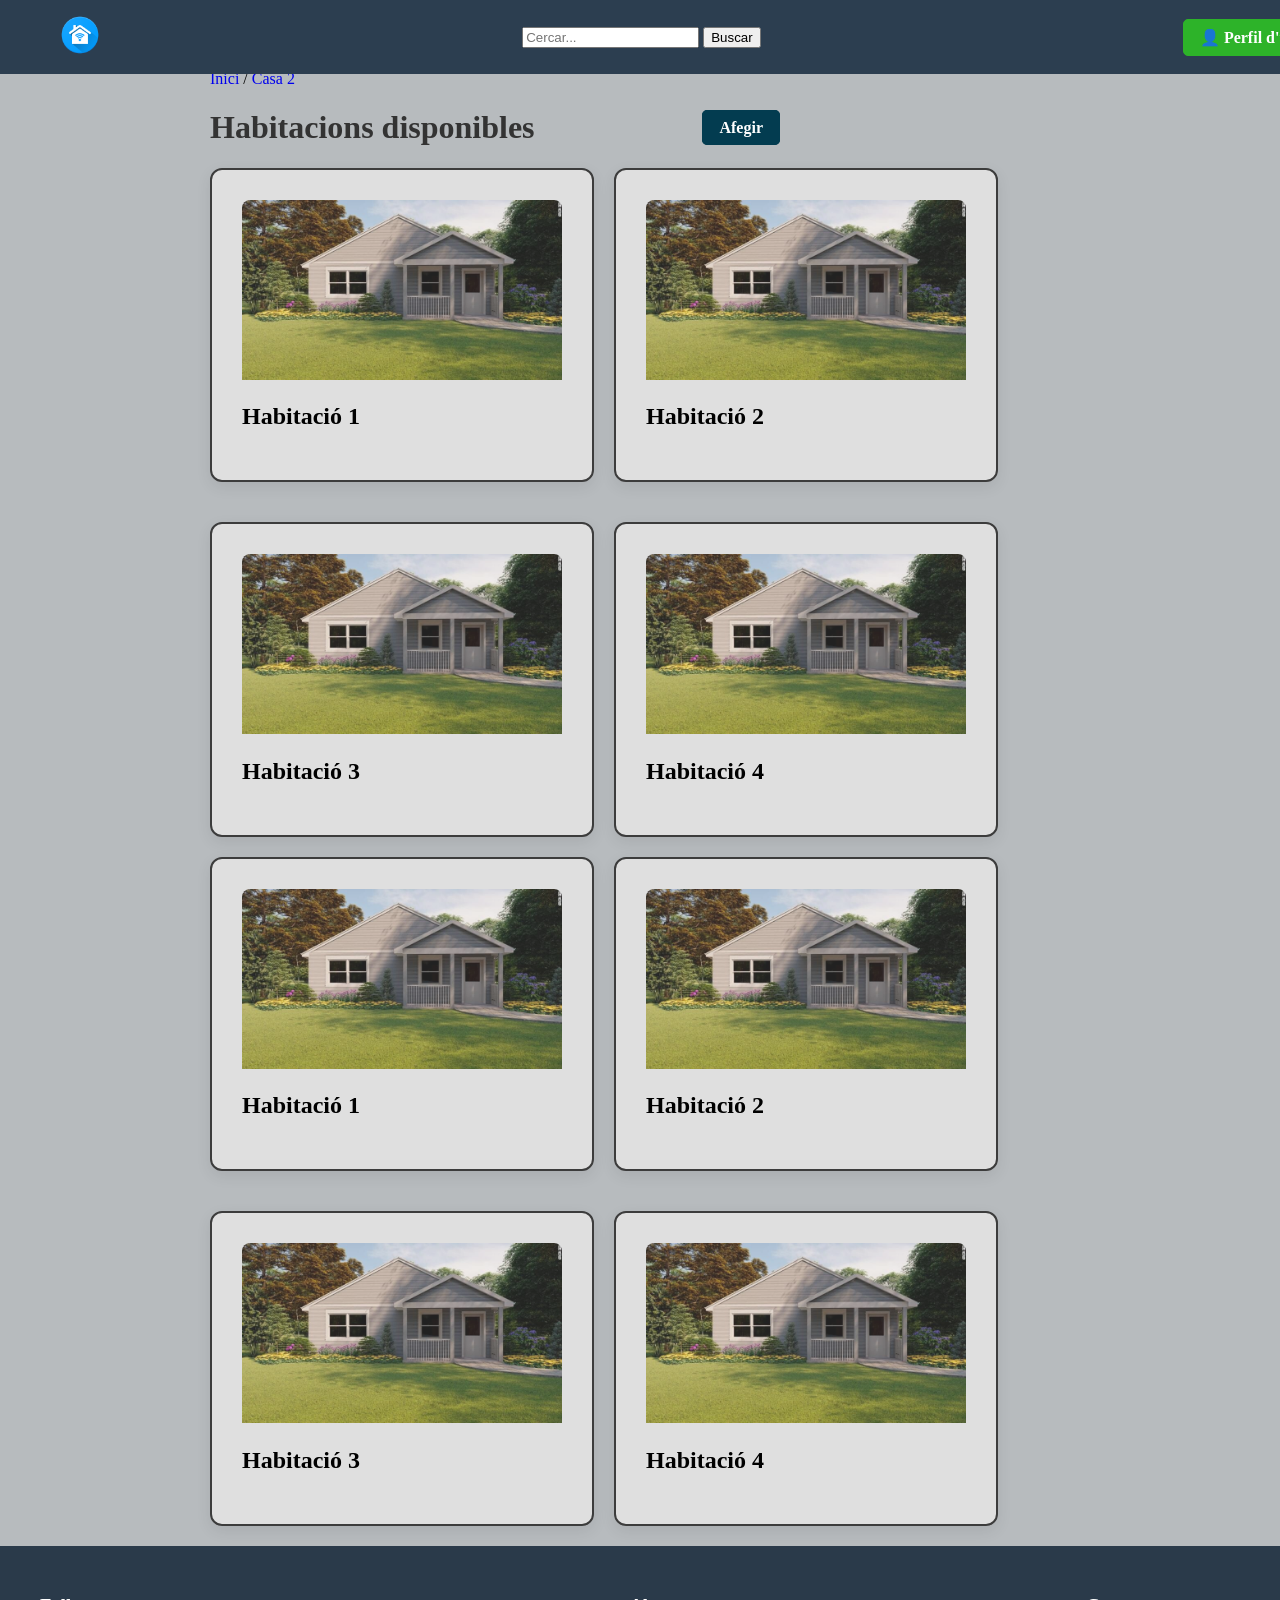
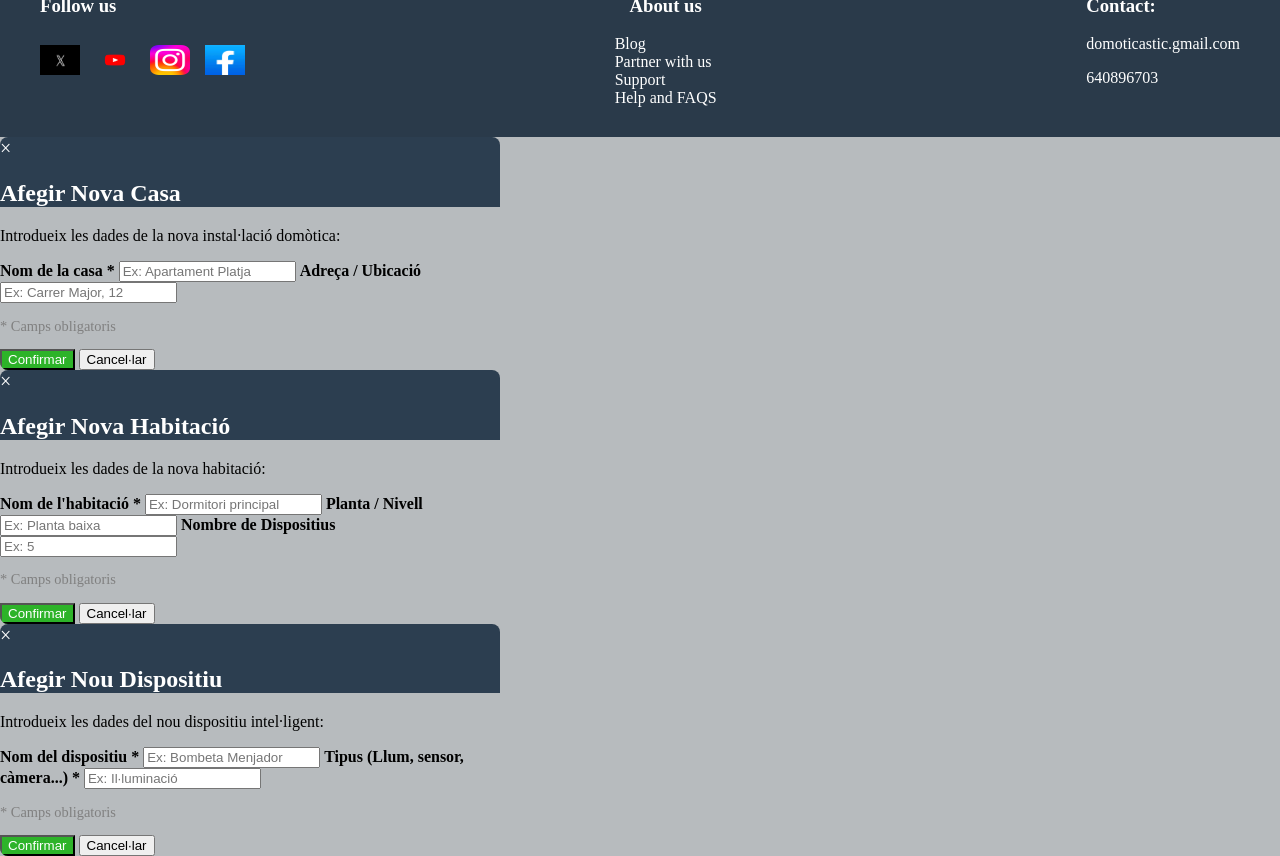
==== casa2.html @ 280a9b48 "Fitxers 1" ====
<!DOCTYPE html>
<html lang="ca">
  <head>
    <meta name="viewport" content="width=device-width, initial-scale=1">
<link rel="stylesheet" href="https://www.w3schools.com/w3css/5/w3.css">
<link rel="stylesheet" href="https://cdnjs.cloudflare.com/ajax/libs/font-awesome/4.7.0/css/font-awesome.min.css">

    <link rel="stylesheet" href="styles.css" />
    <title>Inici</title>
  </head>
  
<body>
    <div class="wrapper">
    <header>
        
      <a href="main.html"> <img src="domotica.png" alt="logo" height="40" width="40"> </a>

      <form>
        <input type="text" name="buscar" placeholder="Cercar..."></input>
        <button type="submit">Buscar</button>
      </form>

      <a href="perfil.html" class="boto-perfil" target="_blank">👤 Perfil d'usuari</a>
    
    </header>
<div id="mySidebar" class="w3-sidebar w3-bar-block w3-card w3-collapse" style="top: 70.5px; bottom: 186px; display: none; z-index: 1;">
        <div class="w3-bar-item w3-button" onclick="myAccFunc()">
  <a href="main.html">Casa 1</a> <i class="fa fa-caret-down"></i></div>
  <div id="demoAcc" class="w3-hide w3-white w3-card-4">
    <a href="habitacio1" class="w3-bar-item w3-button">Habitació 1</a>
    <a href="habitacio2" class="w3-bar-item w3-button">Habitació 2</a>
    <a href="habitacio3" class="w3-bar-item w3-button">Habitació 3</a>
    <a href="habitacio4" class="w3-bar-item w3-button">Habitació 4</a>
  </div>
<div class="w3-bar-item w3-button" onclick="myAccFunc2()">
  <a href="casa2.html">Casa 2</a> <i class="fa fa-caret-down"></i></div>
  <div id="demoAcc2" class="w3-hide w3-white w3-card-4">
    <a href="habitacio1" class="w3-bar-item w3-button">Habitació 1</a>
    <a href="habitacio2" class="w3-bar-item w3-button">Habitació 2</a>
    <a href="habitacio3" class="w3-bar-item w3-button">Habitació 3</a>
    <a href="habitacio4" class="w3-bar-item w3-button">Habitació 4</a>
  </div>
  <div class="w3-bar-item w3-button" onclick="myAccFunc3()">
  <a href="main.html">Casa 3</a> <i class="fa fa-caret-down"></i></div>
  <div id="demoAcc3" class="w3-hide w3-white w3-card-4">
    <a href="habitacio1" class="w3-bar-item w3-button">Habitació 1</a>
    <a href="habitacio2" class="w3-bar-item w3-button">Habitació 2</a>
    <a href="habitacio3" class="w3-bar-item w3-button">Habitació 3</a>
    <a href="habitacio4" class="w3-bar-item w3-button">Habitació 4</a>
  </div>
<div class="w3-bar-item w3-button" onclick="myAccFunc4()">
  <a href="casa2">Casa 4</a> <i class="fa fa-caret-down"></i></div>
  <div id="demoAcc4" class="w3-hide w3-white w3-card-4">
    <a href="habitacio1" class="w3-bar-item w3-button">Habitació 1</a>
    <a href="habitacio2" class="w3-bar-item w3-button">Habitació 2</a>
    <a href="habitacio3" class="w3-bar-item w3-button">Habitació 3</a>
    <a href="habitacio4" class="w3-bar-item w3-button">Habitació 4</a>
  </div>
    </div>

<div class="w3-col" style="margin-left: 210px; flex: 1;">
    <main>
      <div id="fil-ariadna">
        <a href="main.html">Inici</a> / <a href="casa2.html">Casa 2</a>
      </div>
      
      <div class="main-top-bar">
        <h1>Habitacions disponibles</h1>
        <nav class="menu-add" style="margin-right: 300px">
          <ul>
            <li class="dropdown">
              <a href="#" class="dropbtn">Afegir</a>
              <ul class="dropdown-content">
                <li><a href="#" onclick="document.getElementById('modalCasa').style.display='block'">Afegir casa</a></li>
                <li><a href="#" onclick="document.getElementById('modalHabitacio').style.display='block'">Afegir habitació</a></li>
                <li><a href="#" onclick="document.getElementById('modalDispositiu').style.display='block'">Afegir dispositiu</a></li>
              </ul>
            </li>
          </ul>
        </nav>
      </div>
      
      <div class="grid-habitacions">
          
        <section class="habitacio-card" style="width:100%; max-width:320px;" onclick="window.location.href='habitació1.html'">
          <div class="w3-card-4 test">
            <img src="casa1.jpeg" alt="Habitació" style="width:100%; opacity:0.85; border-radius: 8px 8px 0 0;">
            <div class="w3-container w3-center">
              <h2><b>Habitació 1</b></h2>    
            </div>
          </div>
        </section>

        <section class="habitacio-card" style="width:100%; max-width:320px;">
          <div class="w3-card-4 test">
            <img src="casa1.jpeg" alt="Habitació" style="width:100%; opacity:0.85; border-radius: 8px 8px 0 0;">
            <div class="w3-container w3-center">
              <h2><b>Habitació 2</b></h2>    
            </div>
          </div>
        </section>

        <section class="habitacio-card" style="width:100%; max-width:320px;">
          <div class="w3-card-4 test">
            <img src="casa1.jpeg" alt="Habitació" style="width:100%; opacity:0.85; border-radius: 8px 8px 0 0;">
            <div class="w3-container w3-center">
              <h2><b>Habitació 3</b></h2>    
            </div>
          </div>
        </section>

        <section class="habitacio-card" style="width:100%; max-width:320px;">
          <div class="w3-card-4 test">
            <img src="casa1.jpeg" alt="Habitació" style="width:100%; opacity:0.85; border-radius: 8px 8px 0 0;">
            <div class="w3-container w3-center">
              <h2><b>Habitació 4</b></h2>    
            </div>
          </div>
        </section>

      </div> 
    <div class="grid-habitacions">
          
        <section class="habitacio-card" style="width:100%; max-width:320px;">
          <div class="w3-card-4 test">
            <img src="casa1.jpeg" alt="Habitació" style="width:100%; opacity:0.85; border-radius: 8px 8px 0 0;">
            <div class="w3-container w3-center">
              <h2><b>Habitació 1</b></h2>    
            </div>
          </div>
        </section>

        <section class="habitacio-card" style="width:100%; max-width:320px;">
          <div class="w3-card-4 test">
            <img src="casa1.jpeg" alt="Habitació" style="width:100%; opacity:0.85; border-radius: 8px 8px 0 0;">
            <div class="w3-container w3-center">
              <h2><b>Habitació 2</b></h2>    
            </div>
          </div>
        </section>

        <section class="habitacio-card" style="width:100%; max-width:320px;">
          <div class="w3-card-4 test">
            <img src="casa1.jpeg" alt="Habitació" style="width:100%; opacity:0.85; border-radius: 8px 8px 0 0;">
            <div class="w3-container w3-center">
              <h2><b>Habitació 3</b></h2>    
            </div>
          </div>
        </section>

        <section class="habitacio-card" style="width:100%; max-width:320px;">
          <div class="w3-card-4 test">
            <img src="casa1.jpeg" alt="Habitació" style="width:100%; opacity:0.85; border-radius: 8px 8px 0 0;">
            <div class="w3-container w3-center">
              <h2><b>Habitació 4</b></h2>    
            </div>
          </div>
        </section>

      </div> 
    </main>
    </div>
    
    <footer class="footer" >
      <div class="footer_socialmedia">
      <h3>Follow us</h3>
      <ul class="footer_icons">
        <li>
          <a href="https://x.com" target="_blank"> <img src="x.jpeg" width="40" height="30"></a>                
        </li>
        <li>
          <a href="https://youtube.com" target="_blank"> <img src="youtube.png" width="40" height="30"></a> 
        </li>
        <li>
          <a href="https://instagram.com" target="_blank"> <img src="Instagram.png" width="40" height="30"></a>
        </li>
        <li>
          <a href="https://facebook.com" target="_blank"> <img src="Facebook.png" width="40" height="30"></a>
        </li>
      </ul>
      </div>
      <div class="footer_section">
        <h3>About us</h3>
      <ul class="footer_links">
          <li>
            <a href="/US/about"> Blog </a>
          </li>
          <li>
            <a href="/US/about"> Partner with us </a>
          </li>
          <li>
            <a href="/US/about"> Support </a>
          </li>
          <li>
            <a href="/US/about"> Help and FAQS </a>
          </li>
      </ul>
      </div>
      <div class="footer_contact">
        <h3>Contact:</h3>
        <p>domoticastic.gmail.com
        </p>
        <p>640896703</p>
        </div>
    </footer>
    
    <script>
function myAccFunc() {
  var x = document.getElementById("demoAcc");
  if (x.className.indexOf("w3-show") == -1) {
    x.className += " w3-show";
    x.previousElementSibling.className += " w3-blue";
  } else { 
    x.className = x.className.replace(" w3-show", "");
    x.previousElementSibling.className = 
    x.previousElementSibling.className.replace(" w3-blue", "");
  }
}

function myAccFunc3() {
  var x = document.getElementById("demoAcc3");
  if (x.className.indexOf("w3-show") == -1) {
    x.className += " w3-show";
    x.previousElementSibling.className += " w3-grey";
  } else { 
    x.className = x.className.replace(" w3-show", "");
    x.previousElementSibling.className = 
    x.previousElementSibling.className.replace(" w3-grey", "");
  }
}

function myAccFunc2() {
  var x = document.getElementById("demoAcc2");
  if (x.className.indexOf("w3-show") == -1) {
    x.className += " w3-show";
    x.previousElementSibling.className += " w3-grey";
  } else { 
    x.className = x.className.replace(" w3-show", "");
    x.previousElementSibling.className = 
    x.previousElementSibling.className.replace(" w3-grey", "");
  }
}

function myAccFunc4() {
  var x = document.getElementById("demoAcc4");
  if (x.className.indexOf("w3-show") == -1) {
    x.className += " w3-show";
    x.previousElementSibling.className += " w3-grey";
  } else { 
    x.className = x.className.replace(" w3-show", "");
    x.previousElementSibling.className = 
    x.previousElementSibling.className.replace(" w3-grey", "");
  }
}

function myDropFunc() {
  var x = document.getElementById("demoDrop");
  if (x.className.indexOf("w3-show") == -1) {
    x.className += " w3-show";
    x.previousElementSibling.className += " w3-green";
  } else { 
    x.className = x.className.replace(" w3-show", "");
    x.previousElementSibling.className = 
    x.previousElementSibling.className.replace(" w3-green", "");
  }
}

function openNav() {
  document.getElementById("mySidebar").style.display = "block";
}

function closeNav() {
  document.getElementById("mySidebar").style.display = "none";
}
</script>

    </div>
  <div id="modalCasa" class="w3-modal">
    <div class="w3-modal-content w3-card-4 w3-animate-top" style="max-width:500px; border-radius: 8px; overflow: hidden;">
    
      <div class="w3-container" style="background-color: rgb(44, 62, 80); color: white;"> 
        <span onclick="document.getElementById('modalCasa').style.display='none'" 
        class="w3-button w3-display-topright" style="font-size: 20px;">&times;</span>
        <h2>Afegir Nova Casa</h2>
      </div>

      <div class="w3-container w3-padding-16">
        <p style="margin-top: 0;">Introdueix les dades de la nova instal·lació domòtica:</p>
        
        <label><b>Nom de la casa *</b></label>
        <input class="w3-input w3-border w3-margin-bottom w3-round" type="text" placeholder="Ex: Apartament Platja">
        
        <label><b>Adreça / Ubicació</b></label>
        <input class="w3-input w3-border w3-round" type="text" placeholder="Ex: Carrer Major, 12">
        <p style="font-size: 0.9em; color: gray;">* Camps obligatoris</p>
      </div>

      <div class="w3-container w3-padding-16 w3-light-grey w3-center">
        <button onclick="document.getElementById('modalCasa').style.display='none'" class="w3-button w3-round" style="background-color: rgb(45, 179, 41); color: white;">Confirmar</button>
        <button onclick="document.getElementById('modalCasa').style.display='none'" class="w3-button w3-red w3-round">Cancel·lar</button>
      </div>

    </div>
  </div>

  <div id="modalHabitacio" class="w3-modal">
    <div class="w3-modal-content w3-card-4 w3-animate-top" style="max-width:500px; border-radius: 8px; overflow: hidden;">
      
      <div class="w3-container" style="background-color: rgb(44, 62, 80); color: white;"> 
        <span onclick="document.getElementById('modalHabitacio').style.display='none'" 
        class="w3-button w3-display-topright" style="font-size: 20px;">&times;</span>
        <h2>Afegir Nova Habitació</h2>
      </div>

      <div class="w3-container w3-padding-16">
        <p style="margin-top: 0;">Introdueix les dades de la nova habitació:</p>
        
        <label><b>Nom de l'habitació *</b></label>
        <input class="w3-input w3-border w3-margin-bottom w3-round" type="text" placeholder="Ex: Dormitori principal">
        
        <label><b>Planta / Nivell</b></label>
        <input class="w3-input w3-border w3-round w3-margin-bottom" type="text" placeholder="Ex: Planta baixa">

        <label><b>Nombre de Dispositius</b></label>
        <input class="w3-input w3-border w3-round" type="text" placeholder="Ex: 5">
        <p style="font-size: 0.9em; color: gray;">* Camps obligatoris</p>
      </div>

      <div class="w3-container w3-padding-16 w3-light-grey w3-center">
        <button onclick="document.getElementById('modalHabitacio').style.display='none'" class="w3-button w3-round" style="background-color: rgb(45, 179, 41); color: white;">Confirmar</button>
        <button onclick="document.getElementById('modalHabiSeguretat Interiortacio').style.display='none'" class="w3-button w3-red w3-round">Cancel·lar</button>
      </div>

    </div>
  </div>

  <div id="modalDispositiu" class="w3-modal">
    <div class="w3-modal-content w3-card-4 w3-animate-top" style="max-width:500px; border-radius: 8px; overflow: hidden;">
      
      <div class="w3-container" style="background-color: rgb(44, 62, 80); color: white;"> 
        <span onclick="document.getElementById('modalDispositiu').style.display='none'" 
        class="w3-button w3-display-topright" style="font-size: 20px;">&times;</span>
        <h2>Afegir Nou Dispositiu</h2>
      </div>

      <div class="w3-container w3-padding-16">
        <p style="margin-top: 0;">Introdueix les dades del nou dispositiu intel·ligent:</p>
        
        <label><b>Nom del dispositiu *</b></label>
        <input class="w3-input w3-border w3-margin-bottom w3-round" type="text" placeholder="Ex: Bombeta Menjador">
        
        <label><b>Tipus (Llum, sensor, càmera...) *</b></label>
        <input class="w3-input w3-border w3-round" type="text" placeholder="Ex: Il·luminació">
        <p style="font-size: 0.9em; color: gray;">* Camps obligatoris</p>
      </div>

      <div class="w3-container w3-padding-16 w3-light-grey w3-center">
        <button onclick="document.getElementById('modalDispositiu').style.display='none'" class="w3-button w3-round" style="background-color: rgb(45, 179, 41); color: white;">Confirmar</button>
        <button onclick="document.getElementById('modalDispositiu').style.display='none'" class="w3-button w3-red w3-round">Cancel·lar</button>
      </div>

    </div>
  </div>

</body>
---- styles.css ----
h1 {
  color: rgb(51, 51, 51);
}

a {
  text-decoration: none;
}
body {
  background-color: rgb(183, 187, 190);
  display: flex;
  flex-direction: column;
  margin: 0;
  margin-top: 70px;
  
 }
 /*Hace que el main arrastre al footer*/
main{
    flex: 1;
    z-index: 1;
}
ul{
    list-style: none;
    padding: 0;
    margin: 0; 
}
header {
  background-color: rgb(44, 62, 80);
  display: flex;
  justify-content: space-between;
  align-items: center;
  padding: 15px 60px;
  position: fixed;
  width: 100%;
  top: 0;
  z-index: 100;
}

.wrapper{
    display: flex;
    flex-direction: column;
    min-height: 100vh; /* 100% del alto de la ventana del navegador */
}
footer{
    background-color: rgb(42, 58, 74);
    color: white;
    padding: 30px 40px; /* Añadir 20px de espacio en los 2 lados */
    display: flex;
    flex-direction: row; /*Mode flex en fila*/ 
    z-index: 3;
    justify-content: space-around; /*Reparte exactamente el espacio entre las 3*/ 
}
.footer_section {
    display: flex;
    flex-direction: column;
    align-items: center; /* Centra el contenido internamente en cada columna */
    flex: 1; /* Hace que las 3 columnas pesen lo mismo */
}
.footer_socialmedia {
    display: flex;/* Ponemos los iconos en fila */
    flex-direction: column;
}
.footer_icons{
    display: flex;
    gap: 15px;/* Espacio entre iconos */
    margin-top: 10px;
}
.footer_links a {
    color: white;
}
.footer_contract{
    color: white;
}
.w3-sidebar{
  background-color: #1b2e38;  
  color: white;
  padding: 20px 10px; 
  display: flex;
  flex-direction: column; 
}
aside{
  background-color: #1e293b;  
  color: rgb(255, 255, 255);
  padding: 20px 10px; 
  display: flex;
  flex-direction: column; 
}
/*Boto afegir*/
/* Posa el títol a un costat i el botó a l'altre */
.main-top-bar {
    display: flex;
    justify-content: space-between;
    align-items: center;
}

.grid-habitacions {
  display: flex;
  flex-wrap: wrap;
  gap: 20px; 
}

/* El botó Afegir */
.dropbtn {
    color: white;
    padding: 8px 16px;
    border-radius: 5px;
    font-weight: bold;
    border: 1px solid rgb(3, 60, 80);
    background-color: rgb(3, 60, 80);
    margin-right: 200px;
}

/* Borrar el punt de llista */
.menu-add ul {
    list-style: none;
    padding: 0;
    margin: 0;
}


/* Desplegable sota botar afegir */
.dropdown {
    position: relative;
}
.dropdown-content a {
  color: #333333;
}
.dropdown-content a:hover {
  background-color: #f1f1f1; 
  color: #000000;
}
/* La llista desplegable */
.dropdown-content {
    display: none;
    position: absolute;
    right: 0;
    background-color: rgb(141, 141, 141);
    border: 1px solid #ddd;
    min-width: 150px;
    z-index: 10;
}

/* Estil del text de dins del desplegable */
.dropdown-content li {
    padding: 8px;
    font-size: 14px;
}

/* L'acció de mostrar en passar el ratolí */
.dropdown:hover .dropdown-content {
    display: block;
}

.boto-perfil {
  background-color: rgb(45, 179, 41);
  color: white;
  padding: 8px 16px;
  border-radius: 5px;
  font-weight: bold;
  border: 1px solid rgb(45, 179, 41);
  transition: all 0.3s ease;
}
/* --- ESTILOS DE LA PÁGINA DE PERFIL (Simplificado) --- */

.perfil-container {
  max-width: 600px;
  margin: 40px auto; 
  padding: 0 20px;
}

.perfil-card {
  background-color: white;
  border-radius: 12px;
  padding: 30px;
  box-shadow: 0px 5px 15px rgba(0, 0, 0, 0.08); 
  border: 1px solid #e2e8f0;
}

.perfil-info {
  display: flex;
  align-items: center;
  gap: 25px;
}

.perfil-datos h2 {
  margin: 0 0 5px 0;
  font-size: 18px;
}

.perfil-datos p {
  margin: 0;
  color: #666;
}

.lista-config {
  list-style: none;
  padding: 0;
}

.lista-config li {
  margin-bottom: 15px;
}

.lista-config a {
  color: rgb(51, 51, 51);
  font-size: 16px;
  text-decoration: none;
}


.habitacio-card {
  background-color: rgb(223, 223, 223);
  border-radius: 12px;
  padding: 30px;
  box-shadow: 0px 5px 15px rgba(0, 0, 0, 0.08); 
  border: 2px solid #3c3c3c;
  margin-bottom: 20px;
  cursor: pointer;      
  transition: transform 0.3s ease;          
}

.habitacio-card:hover {
  transform: scale(1.05);
  z-index: 10;   
}

/* ==========================================================================
   ESTRUCTURA PARA LISTA DE DISPOSITIVOS (Barras alargadas simples)
   ========================================================================== */

.dispositius-llista {
    margin-top: 20px;
    padding: 0 10px;
}

.dispositiu-barra {
    display: flex;
    justify-content: space-between; 
    align-items: center;
    padding: 15px 25px;
    transition: transform 0.2s, box-shadow 0.2s;
    border: 1px solid #e0e0e0;
    max-width: 85%;         /* Para que no se salga de la pantalla */
    box-sizing: border-box; /* Fundamental para que el padding no rompa el ancho */
}

.dispositiu-barra:hover {
    transform: translateY(-2px);
    box-shadow: 0 5px 15px rgba(0,0,0,0.1);
    border-color: #d0d0d0;
}

.dispositiu-barra .info-principal {
    display: flex;
    align-items: center;
    flex-grow: 1;
}

.dispositiu-barra .icono {
    font-size: 2.2em;
    margin-right: 25px;
    width: 40px; 
    text-align: center;
}

.dispositiu-barra .info-texto {
    display: flex;
    flex-direction: column;
}

.dispositiu-barra .info-texto h3 {
    margin: 0;
    font-size: 1.25em;
    font-weight: 600;
    color: #333;
}

.dispositiu-barra .info-texto p {
    margin: 4px 0 0;
    font-size: 0.9em;
    color: #777;
}

.dispositiu-barra .controles {
    display: flex;
    align-items: center;
    gap: 15px;
}
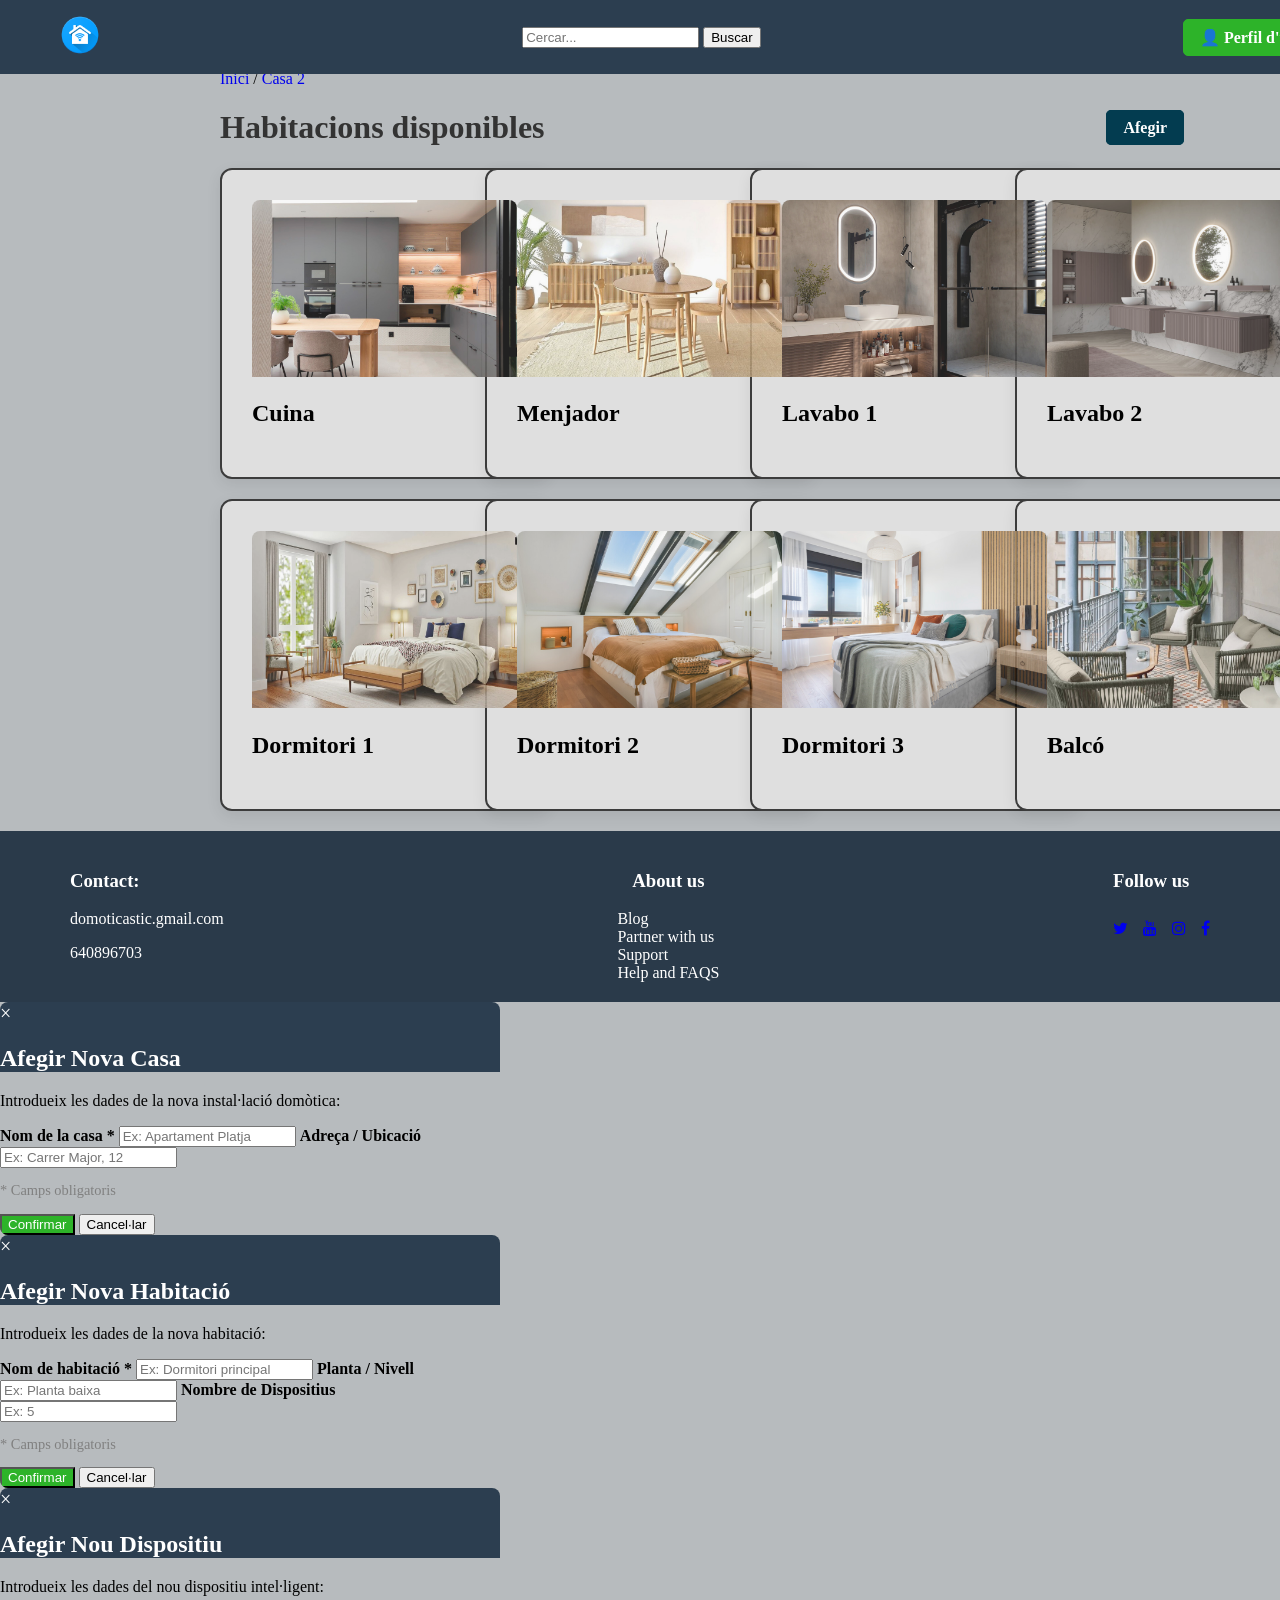
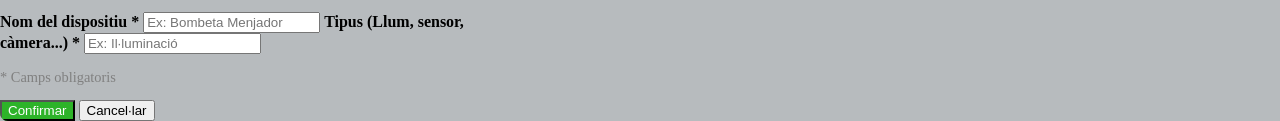
==== commit fb309ffa: "Add files via upload" ====
--- a/casa2.html
+++ b/casa2.html
@@ -2,365 +2,296 @@
 <html lang="ca">
   <head>
     <meta name="viewport" content="width=device-width, initial-scale=1">
-<link rel="stylesheet" href="https://www.w3schools.com/w3css/5/w3.css">
-<link rel="stylesheet" href="https://cdnjs.cloudflare.com/ajax/libs/font-awesome/4.7.0/css/font-awesome.min.css">
-
+    <link rel="stylesheet" href="https://www.w3schools.com/w3css/5/w3.css">
+    <link rel="stylesheet" href="https://cdnjs.cloudflare.com/ajax/libs/font-awesome/4.7.0/css/font-awesome.min.css">
+    
     <link rel="stylesheet" href="styles.css" />
     <title>Inici</title>
   </head>
   
-<body>
+  <body>
     <div class="wrapper">
-    <header>
+      <header>
         
-      <a href="main.html"> <img src="domotica.png" alt="logo" height="40" width="40"> </a>
-
-      <form>
-        <input type="text" name="buscar" placeholder="Cercar..."></input>
-        <button type="submit">Buscar</button>
-      </form>
-
-      <a href="perfil.html" class="boto-perfil" target="_blank">👤 Perfil d'usuari</a>
-    
-    </header>
-<div id="mySidebar" class="w3-sidebar w3-bar-block w3-card w3-collapse" style="top: 70.5px; bottom: 186px; display: none; z-index: 1;">
+	<a href="main.html"> <img src="domotica.png" alt="logo" height="40" width="40"> </a>
+	
+	<form>
+          <input type="text" name="buscar" placeholder="Cercar..."></input>
+          <button type="submit">Buscar</button>
+	</form>
+	
+	<a href="perfil.html" class="boto-perfil" target="_blank">👤 Perfil d'usuari</a>
+	
+      </header>
+      <div id="mySidebar" class="w3-sidebar w3-bar-block w3-card w3-collapse" style="top: 70.5px; bottom: 186px; display: none; z-index: 1;">
         <div class="w3-bar-item w3-button" onclick="myAccFunc()">
-  <a href="main.html">Casa 1</a> <i class="fa fa-caret-down"></i></div>
-  <div id="demoAcc" class="w3-hide w3-white w3-card-4">
-    <a href="habitacio1" class="w3-bar-item w3-button">Habitació 1</a>
-    <a href="habitacio2" class="w3-bar-item w3-button">Habitació 2</a>
-    <a href="habitacio3" class="w3-bar-item w3-button">Habitació 3</a>
-    <a href="habitacio4" class="w3-bar-item w3-button">Habitació 4</a>
-  </div>
-<div class="w3-bar-item w3-button" onclick="myAccFunc2()">
-  <a href="casa2.html">Casa 2</a> <i class="fa fa-caret-down"></i></div>
-  <div id="demoAcc2" class="w3-hide w3-white w3-card-4">
-    <a href="habitacio1" class="w3-bar-item w3-button">Habitació 1</a>
-    <a href="habitacio2" class="w3-bar-item w3-button">Habitació 2</a>
-    <a href="habitacio3" class="w3-bar-item w3-button">Habitació 3</a>
-    <a href="habitacio4" class="w3-bar-item w3-button">Habitació 4</a>
-  </div>
-  <div class="w3-bar-item w3-button" onclick="myAccFunc3()">
-  <a href="main.html">Casa 3</a> <i class="fa fa-caret-down"></i></div>
-  <div id="demoAcc3" class="w3-hide w3-white w3-card-4">
-    <a href="habitacio1" class="w3-bar-item w3-button">Habitació 1</a>
-    <a href="habitacio2" class="w3-bar-item w3-button">Habitació 2</a>
-    <a href="habitacio3" class="w3-bar-item w3-button">Habitació 3</a>
-    <a href="habitacio4" class="w3-bar-item w3-button">Habitació 4</a>
-  </div>
-<div class="w3-bar-item w3-button" onclick="myAccFunc4()">
-  <a href="casa2">Casa 4</a> <i class="fa fa-caret-down"></i></div>
-  <div id="demoAcc4" class="w3-hide w3-white w3-card-4">
-    <a href="habitacio1" class="w3-bar-item w3-button">Habitació 1</a>
-    <a href="habitacio2" class="w3-bar-item w3-button">Habitació 2</a>
-    <a href="habitacio3" class="w3-bar-item w3-button">Habitació 3</a>
-    <a href="habitacio4" class="w3-bar-item w3-button">Habitació 4</a>
-  </div>
-    </div>
-
-<div class="w3-col" style="margin-left: 210px; flex: 1;">
-    <main>
-      <div id="fil-ariadna">
-        <a href="main.html">Inici</a> / <a href="casa2.html">Casa 2</a>
-      </div>
-      
-      <div class="main-top-bar">
-        <h1>Habitacions disponibles</h1>
-        <nav class="menu-add" style="margin-right: 300px">
-          <ul>
-            <li class="dropdown">
-              <a href="#" class="dropbtn">Afegir</a>
-              <ul class="dropdown-content">
-                <li><a href="#" onclick="document.getElementById('modalCasa').style.display='block'">Afegir casa</a></li>
-                <li><a href="#" onclick="document.getElementById('modalHabitacio').style.display='block'">Afegir habitació</a></li>
-                <li><a href="#" onclick="document.getElementById('modalDispositiu').style.display='block'">Afegir dispositiu</a></li>
+	  <a href="main.html">Casa 1</a> <i class="fa fa-caret-down"></i></div>
+	<div id="demoAcc" class="w3-hide w3-white w3-card-4">
+	  <a href="habitació1.html" class="w3-bar-item w3-button">Habitació 1</a>
+	  <a href="habitació1.html" class="w3-bar-item w3-button">Habitació 2</a>
+	  <a href="habitació1.html" class="w3-bar-item w3-button">Habitació 3</a>
+	  <a href="habitació1.html" class="w3-bar-item w3-button">Habitació 4</a>
+	</div>
+	<div class="w3-bar-item w3-button" onclick="myAccFunc2()">
+	  <a href="casa2.html">Casa 2</a> <i class="fa fa-caret-down"></i></div>
+	<div id="demoAcc2" class="w3-hide w3-white w3-card-4">
+	  <a href="habitació1.html" class="w3-bar-item w3-button">Habitació 1</a>
+	  <a href="habitació1.html" class="w3-bar-item w3-button">Habitació 2</a>
+	  <a href="habitació1.html" class="w3-bar-item w3-button">Habitació 3</a>
+	  <a href="habitació1.html" class="w3-bar-item w3-button">Habitació 4</a>
+	</div>
+	<div class="w3-bar-item w3-button" onclick="myAccFunc3()">
+	  <a href="main.html">Casa 3</a> <i class="fa fa-caret-down"></i></div>
+	<div id="demoAcc3" class="w3-hide w3-white w3-card-4">
+	  <a href="habitació1.html" class="w3-bar-item w3-button">Habitació 1</a>
+	  <a href="habitació1.html" class="w3-bar-item w3-button">Habitació 2</a>
+	  <a href="habitació1.html" class="w3-bar-item w3-button">Habitació 3</a>
+	  <a href="habitació1.html" class="w3-bar-item w3-button">Habitació 4</a>
+	</div>
+	<div class="w3-bar-item w3-button" onclick="myAccFunc4()">
+	  <a href="main.html">Casa 4</a> <i class="fa fa-caret-down"></i></div>
+	<div id="demoAcc4" class="w3-hide w3-white w3-card-4">
+	  <a href="habitació1.html" class="w3-bar-item w3-button">Habitació 1</a>
+	  <a href="habitació1.html" class="w3-bar-item w3-button">Habitació 2</a>
+	  <a href="habitació1.html" class="w3-bar-item w3-button">Habitació 3</a>
+	  <a href="habitació1.html" class="w3-bar-item w3-button">Habitació 4</a>
+	</div>
+      </div>
+      
+      <div class="w3-col">
+	<main>
+	  <div class="fil-ariadna" style="color: black;">
+            <a href="inici.html">Inici</a> / <a href="casa2.html">Casa 2</a>
+	  </div>
+	  
+	  <div class="main-top-bar">
+            <h1>Habitacions disponibles</h1>
+            <nav class="menu-add" style="margin-right: 6em">
+              <ul>
+		<li class="dropdown">
+		  <a href="javascript:void(0)" class="dropbtn" onclick="toggleDropdown()">Afegir</a>
+		  <ul class="dropdown-content" id="myDropdown">
+		    <li><a href="#" onclick="document.getElementById('modalCasa').style.display='block'">Afegir casa</a></li>
+		    <li><a href="#" onclick="document.getElementById('modalHabitacio').style.display='block'">Afegir habitació</a></li>
+		    <li><a href="#" onclick="document.getElementById('modalDispositiu').style.display='block'">Afegir dispositiu</a></li>
+		  </ul>
+		</li>
               </ul>
-            </li>
-          </ul>
-        </nav>
-      </div>
-      
-      <div class="grid-habitacions">
-          
+            </nav>
+	  </div>
+	  
+	  <div class="grid-habitacions">
+            
+            <section class="habitacio-card" style="width:100%; max-width:320px;" onclick="window.location.href='habitació1.html'">
+              <div class="w3-card-4 test">
+		<img src="cocina.jpg" alt="Habitació" style="width:100%; opacity:0.85; border-radius: 8px 8px 0 0;">
+		<div class="w3-container w3-center">
+		  <h2><b> Cuina </b></h2>    
+		</div>
+              </div>
+            </section>
+	    
+            <section class="habitacio-card" style="width:100%; max-width:320px;" onclick="window.location.href='habitació1.html'">
+              <div class="w3-card-4 test">
+		<img src="comedor.jpg" alt="Habitació" style="width:100%; opacity:0.85; border-radius: 8px 8px 0 0;">
+		<div class="w3-container w3-center">
+		  <h2><b> Menjador </b></h2>    
+		</div>
+              </div>
+            </section>
+	    
+            <section class="habitacio-card" style="width:100%; max-width:320px;" onclick="window.location.href='habitació1.html'">
+              <div class="w3-card-4 test">
+		<img src="baño1.jpg" alt="Habitació" style="width:100%; opacity:0.85; border-radius: 8px 8px 0 0;">
+		<div class="w3-container w3-center">
+		  <h2><b>Lavabo 1</b></h2>    
+		</div>
+              </div>
+            </section>
+	    
         <section class="habitacio-card" style="width:100%; max-width:320px;" onclick="window.location.href='habitació1.html'">
           <div class="w3-card-4 test">
-            <img src="casa1.jpeg" alt="Habitació" style="width:100%; opacity:0.85; border-radius: 8px 8px 0 0;">
+            <img src="baño2.jpg" alt="Habitació" style="width:100%; opacity:0.85; border-radius: 8px 8px 0 0;">
             <div class="w3-container w3-center">
-              <h2><b>Habitació 1</b></h2>    
+              <h2><b>Lavabo 2</b></h2>    
             </div>
           </div>
         </section>
-
-        <section class="habitacio-card" style="width:100%; max-width:320px;">
-          <div class="w3-card-4 test">
-            <img src="casa1.jpeg" alt="Habitació" style="width:100%; opacity:0.85; border-radius: 8px 8px 0 0;">
-            <div class="w3-container w3-center">
-              <h2><b>Habitació 2</b></h2>    
+	
+	  </div> 
+	  <div class="grid-habitacions">
+            
+            <section class="habitacio-card" style="width:100%; max-width:320px;" onclick="window.location.href='habitació1.html'">
+              <div class="w3-card-4 test">
+		<img src="dormitorio1.jpg" alt="Habitació" style="width:100%; opacity:0.85; border-radius: 8px 8px 0 0;">
+		<div class="w3-container w3-center">
+		  <h2><b>Dormitori 1</b></h2>    
+		</div>
+              </div>
+            </section>
+	    
+            <section class="habitacio-card" style="width:100%; max-width:320px;" onclick="window.location.href='habitació1.html'">
+              <div class="w3-card-4 test">
+		<img src="dormitorio2.jpg" alt="Habitació" style="width:100%; opacity:0.85; border-radius: 8px 8px 0 0;">
+		<div class="w3-container w3-center">
+		  <h2><b>Dormitori 2</b></h2>    
+		</div>
+              </div>
+            </section>
+	    
+            <section class="habitacio-card" style="width:100%; max-width:320px;" onclick="window.location.href='habitació1.html'">
+              <div class="w3-card-4 test">
+		<img src="dormitorio3.jpg" alt="Habitació" style="width:100%; opacity:0.85; border-radius: 8px 8px 0 0;">
+      <div class="w3-container w3-center">
+      <h2><b>Dormitori 3</b></h2>    
             </div>
-          </div>
-        </section>
-
-        <section class="habitacio-card" style="width:100%; max-width:320px;">
-          <div class="w3-card-4 test">
-            <img src="casa1.jpeg" alt="Habitació" style="width:100%; opacity:0.85; border-radius: 8px 8px 0 0;">
-            <div class="w3-container w3-center">
-              <h2><b>Habitació 3</b></h2>    
-            </div>
-          </div>
-        </section>
-
-        <section class="habitacio-card" style="width:100%; max-width:320px;">
-          <div class="w3-card-4 test">
-            <img src="casa1.jpeg" alt="Habitació" style="width:100%; opacity:0.85; border-radius: 8px 8px 0 0;">
-            <div class="w3-container w3-center">
-              <h2><b>Habitació 4</b></h2>    
-            </div>
-          </div>
-        </section>
-
-      </div> 
-    <div class="grid-habitacions">
-          
-        <section class="habitacio-card" style="width:100%; max-width:320px;">
-          <div class="w3-card-4 test">
-            <img src="casa1.jpeg" alt="Habitació" style="width:100%; opacity:0.85; border-radius: 8px 8px 0 0;">
-            <div class="w3-container w3-center">
-              <h2><b>Habitació 1</b></h2>    
-            </div>
-          </div>
-        </section>
-
-        <section class="habitacio-card" style="width:100%; max-width:320px;">
-          <div class="w3-card-4 test">
-            <img src="casa1.jpeg" alt="Habitació" style="width:100%; opacity:0.85; border-radius: 8px 8px 0 0;">
-            <div class="w3-container w3-center">
-              <h2><b>Habitació 2</b></h2>    
-            </div>
-          </div>
-        </section>
-
-        <section class="habitacio-card" style="width:100%; max-width:320px;">
-          <div class="w3-card-4 test">
-            <img src="casa1.jpeg" alt="Habitació" style="width:100%; opacity:0.85; border-radius: 8px 8px 0 0;">
-            <div class="w3-container w3-center">
-              <h2><b>Habitació 3</b></h2>    
-            </div>
-          </div>
-        </section>
-
-        <section class="habitacio-card" style="width:100%; max-width:320px;">
-          <div class="w3-card-4 test">
-            <img src="casa1.jpeg" alt="Habitació" style="width:100%; opacity:0.85; border-radius: 8px 8px 0 0;">
-            <div class="w3-container w3-center">
-              <h2><b>Habitació 4</b></h2>    
-            </div>
-          </div>
-        </section>
-
-      </div> 
-    </main>
+              </div>
+            </section>
+	    
+            <section class="habitacio-card" style="width:100%; max-width:320px;" onclick="window.location.href='habitació1.html'">
+              <div class="w3-card-4 test">
+		<img src="balcon.jpg" alt="Habitació" style="width:100%; opacity:0.85; border-radius: 8px 8px 0 0;">
+		<div class="w3-container w3-center">
+		  <h2><b>Balcó</b></h2>    
+		</div>
+              </div>
+            </section>
+	    
+	  </div> 
+	</main>
+      </div>
+      
+      <footer class="footer" >
+	<div class="footer_contact">
+          <h3>Contact:</h3>
+          <p>domoticastic.gmail.com
+          </p>
+          <p>640896703</p>
+        </div>
+	<div class="footer_section">
+          <h3>About us</h3>
+	  <ul class="footer_links">
+          <li>
+            <a href="/US/about"> Blog </a>
+          </li>
+          <li>
+            <a href="/US/about"> Partner with us </a>
+          </li>
+          <li>
+            <a href="/US/about"> Support </a>
+          </li>
+          <li>
+            <a href="/US/about"> Help and FAQS </a>
+          </li>
+	  </ul>
+	</div>
+	<div class="footer_socialmedia">
+	  <h3>Follow us</h3>
+	  <ul class="footer_icons">
+            <li>
+              <a href="https://x.com" target="_blank"><i class="fa fa-brands fa-twitter"></i></a>                
+            </li>
+            <li>
+              <a href="https://youtube.com" target="_blank"> <i class="fa fa-brands fa-youtube"></i></a> 
+            </li>
+            <li>
+              <a href="https://instagram.com" target="_blank"> <i class="fa fa-brands fa-instagram"></i></a>
+        </li>
+            <li>
+              <a href="https://facebook.com" target="_blank"><i class="fa fa-brands fa-facebook"></i></a>
+            </li>
+	  </ul>
+	</div>
+	
+    </footer>
+      
+    </div>
+    <div id="modalCasa" class="w3-modal">
+      <div class="w3-modal-content w3-card-4 w3-animate-top" style="max-width:500px; border-radius: 8px; overflow: hidden;">
+	
+	<div class="w3-container" style="background-color: rgb(44, 62, 80); color: white;"> 
+          <span onclick="document.getElementById('modalCasa').style.display='none'" 
+        class="w3-button w3-display-topright" style="font-size: 20px;">&times;</span>
+          <h2>Afegir Nova Casa</h2>
+	</div>
+	
+	<div class="w3-container w3-padding-16">
+          <p style="margin-top: 0;">Introdueix les dades de la nova instal·lació domòtica:</p>
+          
+          <label><b>Nom de la casa *</b></label>
+          <input class="w3-input w3-border w3-margin-bottom w3-round" type="text" placeholder="Ex: Apartament Platja">
+          
+          <label><b>Adreça / Ubicació</b></label>
+        <input class="w3-input w3-border w3-round" type="text" placeholder="Ex: Carrer Major, 12">
+          <p style="font-size: 0.9em; color: gray;">* Camps obligatoris</p>
+	</div>
+	
+	<div class="w3-container w3-padding-16 w3-light-grey w3-center">
+          <button onclick="document.getElementById('modalCasa').style.display='none'" class="w3-button w3-round" style="background-color: rgb(45, 179, 41); color: white;">Confirmar</button>
+        <button onclick="document.getElementById('modalCasa').style.display='none'" class="w3-button w3-red w3-round">Cancel·lar</button>
+	</div>
+	
+      </div>
     </div>
     
-    <footer class="footer" >
-      <div class="footer_socialmedia">
-      <h3>Follow us</h3>
-      <ul class="footer_icons">
-        <li>
-          <a href="https://x.com" target="_blank"> <img src="x.jpeg" width="40" height="30"></a>                
-        </li>
-        <li>
-          <a href="https://youtube.com" target="_blank"> <img src="youtube.png" width="40" height="30"></a> 
-        </li>
-        <li>
-          <a href="https://instagram.com" target="_blank"> <img src="Instagram.png" width="40" height="30"></a>
-        </li>
-        <li>
-          <a href="https://facebook.com" target="_blank"> <img src="Facebook.png" width="40" height="30"></a>
-        </li>
-      </ul>
-      </div>
-      <div class="footer_section">
-        <h3>About us</h3>
-      <ul class="footer_links">
-          <li>
-            <a href="/US/about"> Blog </a>
-          </li>
-          <li>
-            <a href="/US/about"> Partner with us </a>
-          </li>
-          <li>
-            <a href="/US/about"> Support </a>
-          </li>
-          <li>
-            <a href="/US/about"> Help and FAQS </a>
-          </li>
-      </ul>
-      </div>
-      <div class="footer_contact">
-        <h3>Contact:</h3>
-        <p>domoticastic.gmail.com
-        </p>
-        <p>640896703</p>
-        </div>
-    </footer>
-    
-    <script>
-function myAccFunc() {
-  var x = document.getElementById("demoAcc");
-  if (x.className.indexOf("w3-show") == -1) {
-    x.className += " w3-show";
-    x.previousElementSibling.className += " w3-blue";
-  } else { 
-    x.className = x.className.replace(" w3-show", "");
-    x.previousElementSibling.className = 
-    x.previousElementSibling.className.replace(" w3-blue", "");
-  }
-}
-
-function myAccFunc3() {
-  var x = document.getElementById("demoAcc3");
-  if (x.className.indexOf("w3-show") == -1) {
-    x.className += " w3-show";
-    x.previousElementSibling.className += " w3-grey";
-  } else { 
-    x.className = x.className.replace(" w3-show", "");
-    x.previousElementSibling.className = 
-    x.previousElementSibling.className.replace(" w3-grey", "");
-  }
-}
-
-function myAccFunc2() {
-  var x = document.getElementById("demoAcc2");
-  if (x.className.indexOf("w3-show") == -1) {
-    x.className += " w3-show";
-    x.previousElementSibling.className += " w3-grey";
-  } else { 
-    x.className = x.className.replace(" w3-show", "");
-    x.previousElementSibling.className = 
-    x.previousElementSibling.className.replace(" w3-grey", "");
-  }
-}
-
-function myAccFunc4() {
-  var x = document.getElementById("demoAcc4");
-  if (x.className.indexOf("w3-show") == -1) {
-    x.className += " w3-show";
-    x.previousElementSibling.className += " w3-grey";
-  } else { 
-    x.className = x.className.replace(" w3-show", "");
-    x.previousElementSibling.className = 
-    x.previousElementSibling.className.replace(" w3-grey", "");
-  }
-}
-
-function myDropFunc() {
-  var x = document.getElementById("demoDrop");
-  if (x.className.indexOf("w3-show") == -1) {
-    x.className += " w3-show";
-    x.previousElementSibling.className += " w3-green";
-  } else { 
-    x.className = x.className.replace(" w3-show", "");
-    x.previousElementSibling.className = 
-    x.previousElementSibling.className.replace(" w3-green", "");
-  }
-}
-
-function openNav() {
-  document.getElementById("mySidebar").style.display = "block";
-}
-
-function closeNav() {
-  document.getElementById("mySidebar").style.display = "none";
-}
-</script>
-
-    </div>
-  <div id="modalCasa" class="w3-modal">
-    <div class="w3-modal-content w3-card-4 w3-animate-top" style="max-width:500px; border-radius: 8px; overflow: hidden;">
-    
-      <div class="w3-container" style="background-color: rgb(44, 62, 80); color: white;"> 
-        <span onclick="document.getElementById('modalCasa').style.display='none'" 
-        class="w3-button w3-display-topright" style="font-size: 20px;">&times;</span>
-        <h2>Afegir Nova Casa</h2>
-      </div>
-
-      <div class="w3-container w3-padding-16">
-        <p style="margin-top: 0;">Introdueix les dades de la nova instal·lació domòtica:</p>
-        
-        <label><b>Nom de la casa *</b></label>
-        <input class="w3-input w3-border w3-margin-bottom w3-round" type="text" placeholder="Ex: Apartament Platja">
-        
-        <label><b>Adreça / Ubicació</b></label>
-        <input class="w3-input w3-border w3-round" type="text" placeholder="Ex: Carrer Major, 12">
-        <p style="font-size: 0.9em; color: gray;">* Camps obligatoris</p>
-      </div>
-
-      <div class="w3-container w3-padding-16 w3-light-grey w3-center">
-        <button onclick="document.getElementById('modalCasa').style.display='none'" class="w3-button w3-round" style="background-color: rgb(45, 179, 41); color: white;">Confirmar</button>
-        <button onclick="document.getElementById('modalCasa').style.display='none'" class="w3-button w3-red w3-round">Cancel·lar</button>
-      </div>
-
-    </div>
-  </div>
-
-  <div id="modalHabitacio" class="w3-modal">
-    <div class="w3-modal-content w3-card-4 w3-animate-top" style="max-width:500px; border-radius: 8px; overflow: hidden;">
-      
-      <div class="w3-container" style="background-color: rgb(44, 62, 80); color: white;"> 
-        <span onclick="document.getElementById('modalHabitacio').style.display='none'" 
-        class="w3-button w3-display-topright" style="font-size: 20px;">&times;</span>
-        <h2>Afegir Nova Habitació</h2>
-      </div>
-
+    <div id="modalHabitacio" class="w3-modal">
+      <div class="w3-modal-content w3-card-4 w3-animate-top" style="max-width:500px; border-radius: 8px; overflow: hidden;">
+	
+	<div class="w3-container" style="background-color: rgb(44, 62, 80); color: white;"> 
+          <span onclick="document.getElementById('modalHabitacio').style.display='none'" 
+		class="w3-button w3-display-topright" style="font-size: 20px;">&times;</span>
+          <h2>Afegir Nova Habitació</h2>
+	</div>
+	
       <div class="w3-container w3-padding-16">
         <p style="margin-top: 0;">Introdueix les dades de la nova habitació:</p>
         
-        <label><b>Nom de l'habitació *</b></label>
+        <label><b>Nom de habitació *</b></label>
         <input class="w3-input w3-border w3-margin-bottom w3-round" type="text" placeholder="Ex: Dormitori principal">
         
         <label><b>Planta / Nivell</b></label>
         <input class="w3-input w3-border w3-round w3-margin-bottom" type="text" placeholder="Ex: Planta baixa">
-
+	
         <label><b>Nombre de Dispositius</b></label>
         <input class="w3-input w3-border w3-round" type="text" placeholder="Ex: 5">
         <p style="font-size: 0.9em; color: gray;">* Camps obligatoris</p>
       </div>
-
+      
       <div class="w3-container w3-padding-16 w3-light-grey w3-center">
         <button onclick="document.getElementById('modalHabitacio').style.display='none'" class="w3-button w3-round" style="background-color: rgb(45, 179, 41); color: white;">Confirmar</button>
-        <button onclick="document.getElementById('modalHabiSeguretat Interiortacio').style.display='none'" class="w3-button w3-red w3-round">Cancel·lar</button>
-      </div>
+        <button onclick="document.getElementById('modalHabitacio').style.display='none'" class="w3-button w3-red w3-round">Cancel·lar</button>
+      </div>
+      
+    </div>
+    </div>
 
-    </div>
-  </div>
-
-  <div id="modalDispositiu" class="w3-modal">
-    <div class="w3-modal-content w3-card-4 w3-animate-top" style="max-width:500px; border-radius: 8px; overflow: hidden;">
-      
-      <div class="w3-container" style="background-color: rgb(44, 62, 80); color: white;"> 
-        <span onclick="document.getElementById('modalDispositiu').style.display='none'" 
-        class="w3-button w3-display-topright" style="font-size: 20px;">&times;</span>
-        <h2>Afegir Nou Dispositiu</h2>
-      </div>
-
-      <div class="w3-container w3-padding-16">
-        <p style="margin-top: 0;">Introdueix les dades del nou dispositiu intel·ligent:</p>
-        
-        <label><b>Nom del dispositiu *</b></label>
-        <input class="w3-input w3-border w3-margin-bottom w3-round" type="text" placeholder="Ex: Bombeta Menjador">
-        
-        <label><b>Tipus (Llum, sensor, càmera...) *</b></label>
-        <input class="w3-input w3-border w3-round" type="text" placeholder="Ex: Il·luminació">
-        <p style="font-size: 0.9em; color: gray;">* Camps obligatoris</p>
-      </div>
-
+    <div id="modalDispositiu" class="w3-modal">
+      <div class="w3-modal-content w3-card-4 w3-animate-top" style="max-width:500px; border-radius: 8px; overflow: hidden;">
+	
+	<div class="w3-container" style="background-color: rgb(44, 62, 80); color: white;"> 
+          <span onclick="document.getElementById('modalDispositiu').style.display='none'" 
+		class="w3-button w3-display-topright" style="font-size: 20px;">&times;</span>
+          <h2>Afegir Nou Dispositiu</h2>
+	</div>
+	
+	<div class="w3-container w3-padding-16">
+          <p style="margin-top: 0;">Introdueix les dades del nou dispositiu intel·ligent:</p>
+          
+          <label><b>Nom del dispositiu *</b></label>
+          <input class="w3-input w3-border w3-margin-bottom w3-round" type="text" placeholder="Ex: Bombeta Menjador">
+          
+          <label><b>Tipus (Llum, sensor, càmera...) *</b></label>
+          <input class="w3-input w3-border w3-round" type="text" placeholder="Ex: Il·luminació">
+          <p style="font-size: 0.9em; color: gray;">* Camps obligatoris</p>
+	</div>
+	
       <div class="w3-container w3-padding-16 w3-light-grey w3-center">
         <button onclick="document.getElementById('modalDispositiu').style.display='none'" class="w3-button w3-round" style="background-color: rgb(45, 179, 41); color: white;">Confirmar</button>
         <button onclick="document.getElementById('modalDispositiu').style.display='none'" class="w3-button w3-red w3-round">Cancel·lar</button>
       </div>
-
-    </div>
-  </div>
-
-</body>
-  
+      
+      </div>
+      
+      <script src="script.js"></script>    </div>
+  </body>
+</html>
--- a/styles.css
+++ b/styles.css
@@ -11,7 +11,6 @@
   flex-direction: column;
   margin: 0;
   margin-top: 70px;
-  
  }
  /*Hace que el main arrastre al footer*/
 main{
@@ -40,10 +39,13 @@
     flex-direction: column;
     min-height: 100vh; /* 100% del alto de la ventana del navegador */
 }
+/* ==========================================================================
+                                   FOOTER
+   ========================================================================== */
 footer{
     background-color: rgb(42, 58, 74);
     color: white;
-    padding: 30px 40px; /* Añadir 20px de espacio en los 2 lados */
+    padding: 20px 20px; /* Añadir 20px de espacio en los 2 lados */
     display: flex;
     flex-direction: row; /*Mode flex en fila*/ 
     z-index: 3;
@@ -56,6 +58,7 @@
     flex: 1; /* Hace que las 3 columnas pesen lo mismo */
 }
 .footer_socialmedia {
+    margin-right: 50px;
     display: flex;/* Ponemos los iconos en fila */
     flex-direction: column;
 }
@@ -67,9 +70,28 @@
 .footer_links a {
     color: white;
 }
-.footer_contract{
-    color: white;
-}
+.footer_contact{
+    margin-left: 50px;
+    flex-direction: column;
+    color: white;
+}
+
+/* ==========================================================================
+                                   SIDEBAR
+   ========================================================================== */
+.w3-col {
+  margin-left: 20px;
+  padding-left: 200px;
+  flex: 1;
+}
+
+@media (max-width: 992px) {
+  .w3-col {
+    margin-left: 0;
+    padding-left: 10px;
+  }
+}
+
 .w3-sidebar{
   background-color: #1b2e38;  
   color: white;
@@ -84,21 +106,17 @@
   display: flex;
   flex-direction: column; 
 }
-/*Boto afegir*/
-/* Posa el títol a un costat i el botó a l'altre */
+
+/* ==========================================================================
+                                   AFEGIR
+   ========================================================================== */
+/* Barra superior: títol + botó */
 .main-top-bar {
     display: flex;
     justify-content: space-between;
     align-items: center;
 }
 
-.grid-habitacions {
-  display: flex;
-  flex-wrap: wrap;
-  gap: 20px; 
-}
-
-/* El botó Afegir */
 .dropbtn {
     color: white;
     padding: 8px 16px;
@@ -106,50 +124,58 @@
     font-weight: bold;
     border: 1px solid rgb(3, 60, 80);
     background-color: rgb(3, 60, 80);
-    margin-right: 200px;
-}
-
-/* Borrar el punt de llista */
+    margin-right: 0em;
+}
+
+/* Elimina estils per defecte de la llista */
 .menu-add ul {
     list-style: none;
+    margin: 0;
     padding: 0;
-    margin: 0;
-}
-
-
-/* Desplegable sota botar afegir */
+}
+
+/* Contenidor del dropdown */
 .dropdown {
     position: relative;
 }
-.dropdown-content a {
-  color: #333333;
-}
-.dropdown-content a:hover {
-  background-color: #f1f1f1; 
-  color: #000000;
-}
-/* La llista desplegable */
+
+/* Menú desplegable */
 .dropdown-content {
     display: none;
-    position: absolute;
-    right: 0;
-    background-color: rgb(141, 141, 141);
-    border: 1px solid #ddd;
+    position: absolute;  
+    top: 100%;
+    right: 0%;
     min-width: 150px;
-    z-index: 10;
-}
-
-/* Estil del text de dins del desplegable */
+    background-color:rgb(3, 60, 80);
+    border: 1px solid white;
+    z-index: 999;
+}
+
+/* Items del menú */
 .dropdown-content li {
     padding: 8px;
     font-size: 14px;
 }
 
-/* L'acció de mostrar en passar el ratolí */
-.dropdown:hover .dropdown-content {
-    display: block;
-}
-
+/* Links */
+.dropdown-content a {
+    color: white;
+}
+
+/* Hover efecte */
+.dropdown-content a:hover {
+    background-color: #f1f1f1;
+    color: #000;
+}
+
+/* Mostrar menú */
+.show {
+    display: block !important;
+}
+
+/* ==========================================================================
+                                   PERFIL
+   ========================================================================== */
 .boto-perfil {
   background-color: rgb(45, 179, 41);
   color: white;
@@ -172,7 +198,7 @@
   border-radius: 12px;
   padding: 30px;
   box-shadow: 0px 5px 15px rgba(0, 0, 0, 0.08); 
-  border: 1px solid #e2e8f0;
+  border: 2px solid #000000;
 }
 
 .perfil-info {
@@ -207,6 +233,9 @@
 }
 
 
+/* ==========================================================================
+                                   CARD HABITACIÓ
+   ========================================================================== */
 .habitacio-card {
   background-color: rgb(223, 223, 223);
   border-radius: 12px;
@@ -219,8 +248,18 @@
 }
 
 .habitacio-card:hover {
-  transform: scale(1.05);
+  transform: scale(1.1);
   z-index: 10;   
+}
+
+.grid-habitacions {
+  display: flex;
+  flex-wrap: wrap;
+}
+
+.grid-habitacions {
+  display: grid;
+  grid-template-columns: repeat(auto-fit, minmax(250px, 1fr));
 }
 
 /* ==========================================================================
@@ -239,7 +278,7 @@
     padding: 15px 25px;
     transition: transform 0.2s, box-shadow 0.2s;
     border: 1px solid #e0e0e0;
-    max-width: 85%;         /* Para que no se salga de la pantalla */
+    max-width: 95%;         /* Para que no se salga de la pantalla */
     box-sizing: border-box; /* Fundamental para que el padding no rompa el ancho */
 }
 
@@ -284,4 +323,4 @@
     display: flex;
     align-items: center;
     gap: 15px;
-}+}
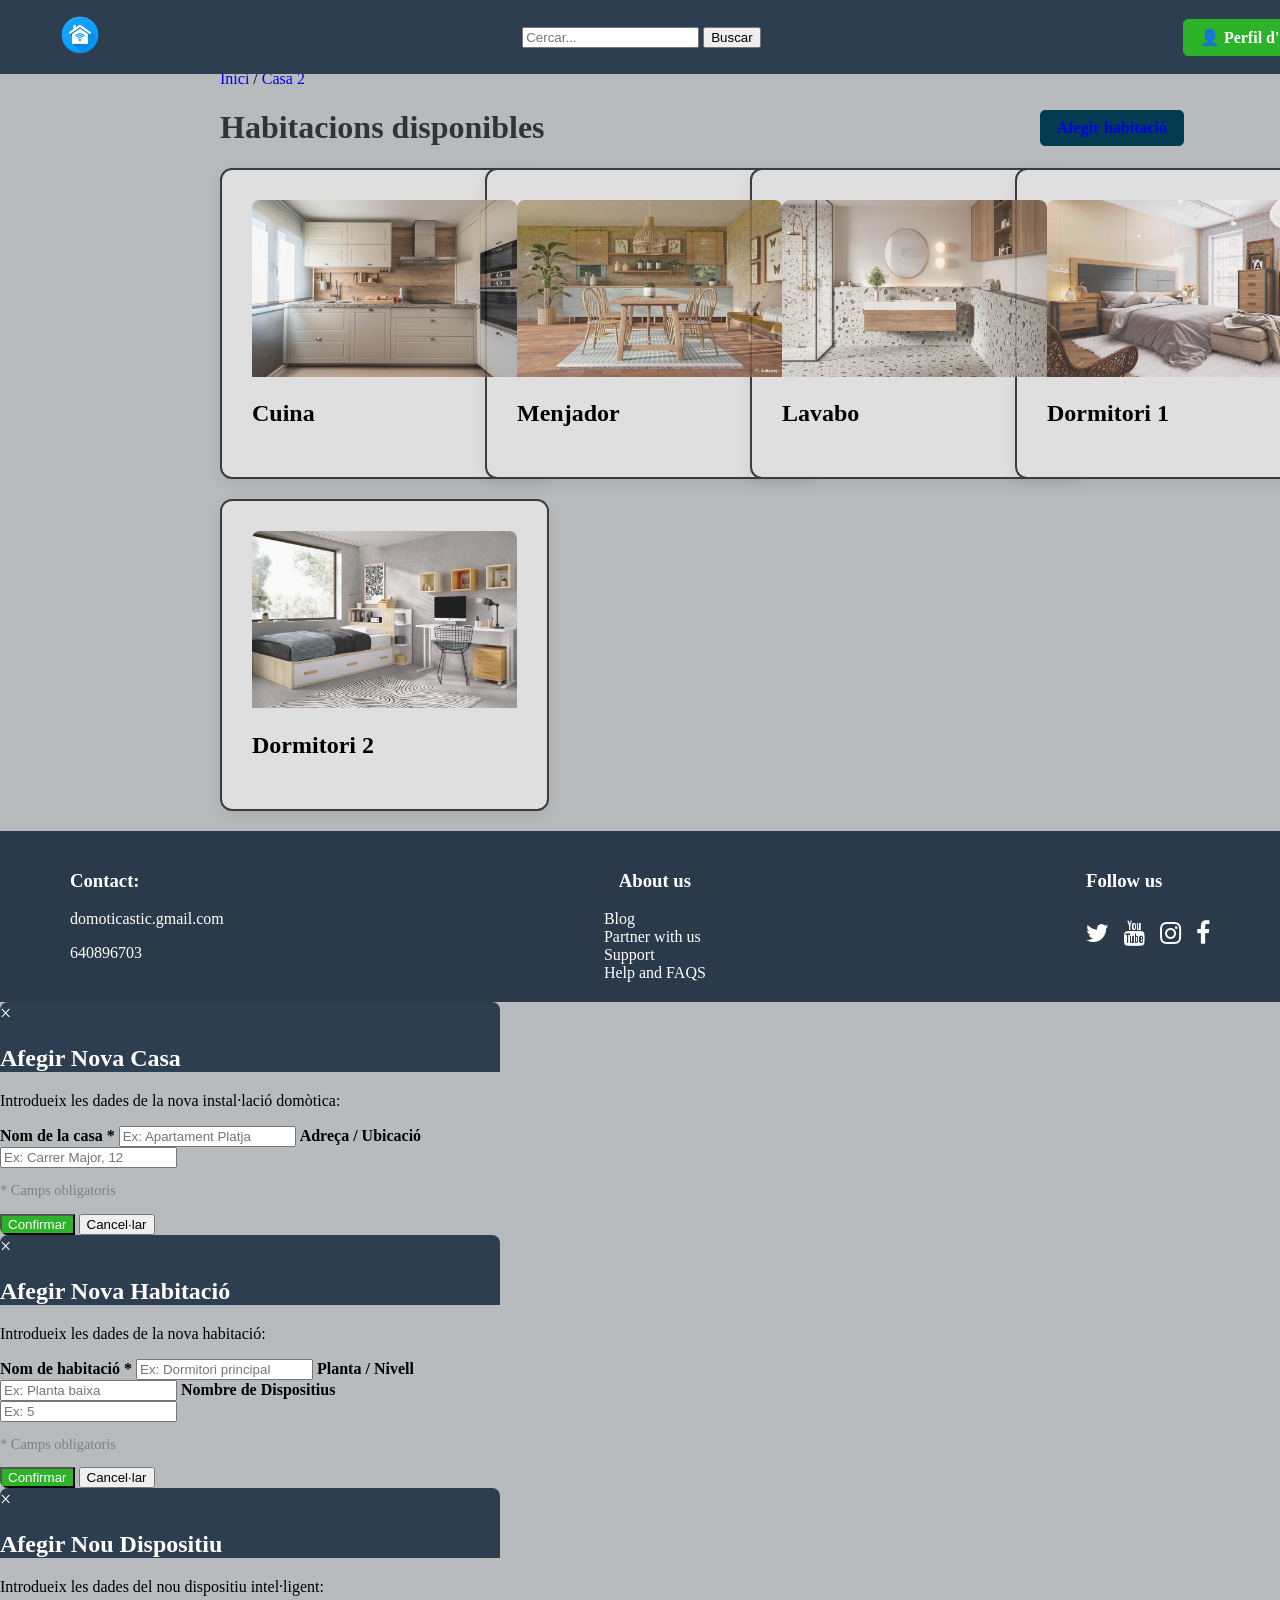
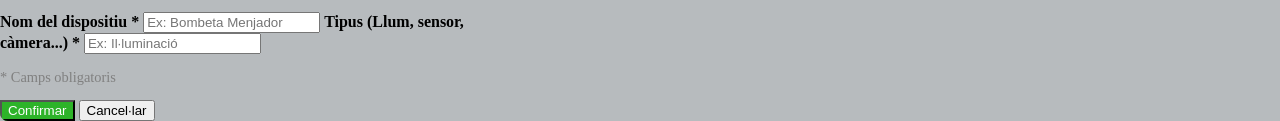
==== commit 91166da8: "Pract 1" ====
--- a/casa2.html
+++ b/casa2.html
@@ -20,41 +20,47 @@
           <button type="submit">Buscar</button>
 	</form>
 	
-	<a href="perfil.html" class="boto-perfil" target="_blank">👤 Perfil d'usuari</a>
+	<a href="perfil.html" class="boto-perfil">👤 Perfil d'usuari</a>
 	
       </header>
       <div id="mySidebar" class="w3-sidebar w3-bar-block w3-card w3-collapse" style="top: 70.5px; bottom: 186px; display: none; z-index: 1;">
         <div class="w3-bar-item w3-button" onclick="myAccFunc()">
 	  <a href="main.html">Casa 1</a> <i class="fa fa-caret-down"></i></div>
 	<div id="demoAcc" class="w3-hide w3-white w3-card-4">
-	  <a href="habitació1.html" class="w3-bar-item w3-button">Habitació 1</a>
-	  <a href="habitació1.html" class="w3-bar-item w3-button">Habitació 2</a>
-	  <a href="habitació1.html" class="w3-bar-item w3-button">Habitació 3</a>
-	  <a href="habitació1.html" class="w3-bar-item w3-button">Habitació 4</a>
+	  <a href="habitació1.html" class="w3-bar-item w3-button">Cuina</a>
+	  <a href="habitació1.html" class="w3-bar-item w3-button">Menjador</a>
+	  <a href="habitació1.html" class="w3-bar-item w3-button">Lavabo 1</a>
+	  <a href="habitació1.html" class="w3-bar-item w3-button">Lavabo 2</a>
+	  <a href="habitació1.html" class="w3-bar-item w3-button">Dormitori 1</a>
+	  <a href="habitació1.html" class="w3-bar-item w3-button">Dormitori 2</a>
+	  <a href="habitació1.html" class="w3-bar-item w3-button">Dormitori 3</a>
+	  <a href="habitació1.html" class="w3-bar-item w3-button">Balcó</a>
 	</div>
 	<div class="w3-bar-item w3-button" onclick="myAccFunc2()">
 	  <a href="casa2.html">Casa 2</a> <i class="fa fa-caret-down"></i></div>
 	<div id="demoAcc2" class="w3-hide w3-white w3-card-4">
-	  <a href="habitació1.html" class="w3-bar-item w3-button">Habitació 1</a>
-	  <a href="habitació1.html" class="w3-bar-item w3-button">Habitació 2</a>
-	  <a href="habitació1.html" class="w3-bar-item w3-button">Habitació 3</a>
-	  <a href="habitació1.html" class="w3-bar-item w3-button">Habitació 4</a>
+	  <a href="habitació1.html" class="w3-bar-item w3-button">Cuina</a>
+	  <a href="habitació1.html" class="w3-bar-item w3-button">Menjador</a>
+	  <a href="habitació1.html" class="w3-bar-item w3-button">Lavabo </a>
+	  <a href="habitació1.html" class="w3-bar-item w3-button">Dormitori 1</a>
+	  <a href="habitació1.html" class="w3-bar-item w3-button">Dormitori 2</a>
 	</div>
 	<div class="w3-bar-item w3-button" onclick="myAccFunc3()">
 	  <a href="main.html">Casa 3</a> <i class="fa fa-caret-down"></i></div>
 	<div id="demoAcc3" class="w3-hide w3-white w3-card-4">
-	  <a href="habitació1.html" class="w3-bar-item w3-button">Habitació 1</a>
-	  <a href="habitació1.html" class="w3-bar-item w3-button">Habitació 2</a>
-	  <a href="habitació1.html" class="w3-bar-item w3-button">Habitació 3</a>
-	  <a href="habitació1.html" class="w3-bar-item w3-button">Habitació 4</a>
+	  <a href="habitació1.html" class="w3-bar-item w3-button">Cuina</a>
+	  <a href="habitació1.html" class="w3-bar-item w3-button">Menjador</a>
+	  <a href="habitació1.html" class="w3-bar-item w3-button">Dormitori 1</a>
+	  <a href="habitació1.html" class="w3-bar-item w3-button">Lavabo</a>
 	</div>
 	<div class="w3-bar-item w3-button" onclick="myAccFunc4()">
 	  <a href="main.html">Casa 4</a> <i class="fa fa-caret-down"></i></div>
 	<div id="demoAcc4" class="w3-hide w3-white w3-card-4">
-	  <a href="habitació1.html" class="w3-bar-item w3-button">Habitació 1</a>
-	  <a href="habitació1.html" class="w3-bar-item w3-button">Habitació 2</a>
-	  <a href="habitació1.html" class="w3-bar-item w3-button">Habitació 3</a>
-	  <a href="habitació1.html" class="w3-bar-item w3-button">Habitació 4</a>
+	  <a href="habitació1.html" class="w3-bar-item w3-button">Cuina</a>
+	  <a href="habitació1.html" class="w3-bar-item w3-button">Menjador</a>
+	  <a href="habitació1.html" class="w3-bar-item w3-button">Dormitori 1</a>
+	  <a href="habitació1.html" class="w3-bar-item w3-button">Lavabo</a>
+	  <a href="habitació1.html" class="w3-bar-item w3-button">Balcó</a>
 	</div>
       </div>
       
@@ -68,13 +74,8 @@
             <h1>Habitacions disponibles</h1>
             <nav class="menu-add" style="margin-right: 6em">
               <ul>
-		<li class="dropdown">
-		  <a href="javascript:void(0)" class="dropbtn" onclick="toggleDropdown()">Afegir</a>
-		  <ul class="dropdown-content" id="myDropdown">
-		    <li><a href="#" onclick="document.getElementById('modalCasa').style.display='block'">Afegir casa</a></li>
-		    <li><a href="#" onclick="document.getElementById('modalHabitacio').style.display='block'">Afegir habitació</a></li>
-		    <li><a href="#" onclick="document.getElementById('modalDispositiu').style.display='block'">Afegir dispositiu</a></li>
-		  </ul>
+		<li class="afegir">
+		    <a href="#" onclick="document.getElementById('modalHabitacio').style.display='block'">Afegir habitació</a>
 		</li>
               </ul>
             </nav>
@@ -84,7 +85,7 @@
             
             <section class="habitacio-card" style="width:100%; max-width:320px;" onclick="window.location.href='habitació1.html'">
               <div class="w3-card-4 test">
-		<img src="cocina.jpg" alt="Habitació" style="width:100%; opacity:0.85; border-radius: 8px 8px 0 0;">
+		<img src="cocina2.jpg" alt="Habitació" style="width:100%; opacity:0.85; border-radius: 8px 8px 0 0;">
 		<div class="w3-container w3-center">
 		  <h2><b> Cuina </b></h2>    
 		</div>
@@ -93,7 +94,7 @@
 	    
             <section class="habitacio-card" style="width:100%; max-width:320px;" onclick="window.location.href='habitació1.html'">
               <div class="w3-card-4 test">
-		<img src="comedor.jpg" alt="Habitació" style="width:100%; opacity:0.85; border-radius: 8px 8px 0 0;">
+		<img src="comedor2.jpg" alt="Habitació" style="width:100%; opacity:0.85; border-radius: 8px 8px 0 0;">
 		<div class="w3-container w3-center">
 		  <h2><b> Menjador </b></h2>    
 		</div>
@@ -102,62 +103,31 @@
 	    
             <section class="habitacio-card" style="width:100%; max-width:320px;" onclick="window.location.href='habitació1.html'">
               <div class="w3-card-4 test">
-		<img src="baño1.jpg" alt="Habitació" style="width:100%; opacity:0.85; border-radius: 8px 8px 0 0;">
-		<div class="w3-container w3-center">
-		  <h2><b>Lavabo 1</b></h2>    
+		<img src="baño2.1.jpg" alt="Habitació" style="width:100%; opacity:0.85; border-radius: 8px 8px 0 0;">
+		<div class="w3-container w3-center">
+		  <h2><b>Lavabo</b></h2>    
 		</div>
               </div>
             </section>
 	    
-        <section class="habitacio-card" style="width:100%; max-width:320px;" onclick="window.location.href='habitació1.html'">
-          <div class="w3-card-4 test">
-            <img src="baño2.jpg" alt="Habitació" style="width:100%; opacity:0.85; border-radius: 8px 8px 0 0;">
-            <div class="w3-container w3-center">
-              <h2><b>Lavabo 2</b></h2>    
-            </div>
-          </div>
-        </section>
-	
-	  </div> 
-	  <div class="grid-habitacions">
-            
-            <section class="habitacio-card" style="width:100%; max-width:320px;" onclick="window.location.href='habitació1.html'">
-              <div class="w3-card-4 test">
-		<img src="dormitorio1.jpg" alt="Habitació" style="width:100%; opacity:0.85; border-radius: 8px 8px 0 0;">
+	     <section class="habitacio-card" style="width:100%; max-width:320px;" onclick="window.location.href='habitació1.html'">
+              <div class="w3-card-4 test">
+		<img src="dormitorio2.1.jpg" alt="Habitació" style="width:100%; opacity:0.85; border-radius: 8px 8px 0 0;">
 		<div class="w3-container w3-center">
 		  <h2><b>Dormitori 1</b></h2>    
 		</div>
               </div>
-            </section>
-	    
-            <section class="habitacio-card" style="width:100%; max-width:320px;" onclick="window.location.href='habitació1.html'">
-              <div class="w3-card-4 test">
-		<img src="dormitorio2.jpg" alt="Habitació" style="width:100%; opacity:0.85; border-radius: 8px 8px 0 0;">
+             </section>
+	     
+	     <section class="habitacio-card" style="width:100%; max-width:320px;" onclick="window.location.href='habitació1.html'">
+              <div class="w3-card-4 test">
+		<img src="dormitorio2.2.jpg" alt="Habitació" style="width:100%; opacity:0.85; border-radius: 8px 8px 0 0;">
 		<div class="w3-container w3-center">
 		  <h2><b>Dormitori 2</b></h2>    
 		</div>
               </div>
             </section>
-	    
-            <section class="habitacio-card" style="width:100%; max-width:320px;" onclick="window.location.href='habitació1.html'">
-              <div class="w3-card-4 test">
-		<img src="dormitorio3.jpg" alt="Habitació" style="width:100%; opacity:0.85; border-radius: 8px 8px 0 0;">
-      <div class="w3-container w3-center">
-      <h2><b>Dormitori 3</b></h2>    
-            </div>
-              </div>
-            </section>
-	    
-            <section class="habitacio-card" style="width:100%; max-width:320px;" onclick="window.location.href='habitació1.html'">
-              <div class="w3-card-4 test">
-		<img src="balcon.jpg" alt="Habitació" style="width:100%; opacity:0.85; border-radius: 8px 8px 0 0;">
-		<div class="w3-container w3-center">
-		  <h2><b>Balcó</b></h2>    
-		</div>
-              </div>
-            </section>
-	    
-	  </div> 
+ 
 	</main>
       </div>
       
--- a/styles.css
+++ b/styles.css
@@ -12,7 +12,7 @@
   margin: 0;
   margin-top: 70px;
  }
- /*Hace que el main arrastre al footer*/
+ /*Fa que el main arrastri al footer*/
 main{
     flex: 1;
     z-index: 1;
@@ -37,7 +37,7 @@
 .wrapper{
     display: flex;
     flex-direction: column;
-    min-height: 100vh; /* 100% del alto de la ventana del navegador */
+    min-height: 100vh; 
 }
 /* ==========================================================================
                                    FOOTER
@@ -47,19 +47,19 @@
     color: white;
     padding: 20px 20px; /* Añadir 20px de espacio en los 2 lados */
     display: flex;
-    flex-direction: row; /*Mode flex en fila*/ 
+    flex-direction: row; 
     z-index: 3;
     justify-content: space-around; /*Reparte exactamente el espacio entre las 3*/ 
 }
 .footer_section {
     display: flex;
     flex-direction: column;
-    align-items: center; /* Centra el contenido internamente en cada columna */
-    flex: 1; /* Hace que las 3 columnas pesen lo mismo */
+    align-items: center; 
+    flex: 1; /* Fa que cada secció ocupi el mateix espai horizontal */
 }
 .footer_socialmedia {
     margin-right: 50px;
-    display: flex;/* Ponemos los iconos en fila */
+    display: flex;/* Icones en fila */
     flex-direction: column;
 }
 .footer_icons{
@@ -74,6 +74,10 @@
     margin-left: 50px;
     flex-direction: column;
     color: white;
+}
+.footer_icons a {
+    color: rgb(255, 255, 255);
+    font-size: 25px;
 }
 
 /* ==========================================================================
@@ -172,65 +176,173 @@
 .show {
     display: block !important;
 }
-
-/* ==========================================================================
-                                   PERFIL
-   ========================================================================== */
-.boto-perfil {
-  background-color: rgb(45, 179, 41);
+.afegir {
+  background-color: rgb(3, 60, 80);
   color: white;
   padding: 8px 16px;
   border-radius: 5px;
   font-weight: bold;
-  border: 1px solid rgb(45, 179, 41);
-  transition: all 0.3s ease;
-}
-/* --- ESTILOS DE LA PÁGINA DE PERFIL (Simplificado) --- */
-
-.perfil-container {
-  max-width: 600px;
-  margin: 40px auto; 
-  padding: 0 20px;
-}
-
-.perfil-card {
-  background-color: white;
-  border-radius: 12px;
-  padding: 30px;
-  box-shadow: 0px 5px 15px rgba(0, 0, 0, 0.08); 
-  border: 2px solid #000000;
-}
-
-.perfil-info {
-  display: flex;
-  align-items: center;
-  gap: 25px;
-}
-
-.perfil-datos h2 {
-  margin: 0 0 5px 0;
-  font-size: 18px;
-}
-
-.perfil-datos p {
-  margin: 0;
-  color: #666;
-}
-
-.lista-config {
-  list-style: none;
-  padding: 0;
-}
-
-.lista-config li {
-  margin-bottom: 15px;
-}
-
-.lista-config a {
-  color: rgb(51, 51, 51);
-  font-size: 16px;
-  text-decoration: none;
-}
+  border: 1px solid rgb(3, 60, 80);
+}
+/* ==========================================================================
+                                   PERFIL
+   ========================================================================== */
+
+   .boto-perfil {
+    background-color: rgb(45, 179, 41);
+    color: white;
+    padding: 8px 16px;
+    border-radius: 5px;
+    font-weight: bold;
+    border: 1px solid rgb(45, 179, 41);
+    transition: all 0.3s ease;
+  }
+  
+  .sidebar-perfil {
+    background-color: #1a252f; 
+    width: 260px;
+    color: white;
+    display: flex;
+    flex-direction: column;
+    padding-top: 20px;
+    height: 950px;
+  }
+  
+  .perfil-config h3 {
+    font-size: 16px;
+    padding: 0 20px 15px 20px;
+    color: #95a5a6;
+    border-bottom: 1px solid #2c3e50;
+    margin-bottom: 10px;
+  }
+  
+  .lista-config li a {
+    display: block;
+    color: #ecf0f1;
+    text-decoration: none;
+    padding: 15px 20px;
+    font-size: 15px;
+    transition: background 0.2s;
+  }
+  
+  .lista-config li a:hover {
+    background-color: #2c3e50;
+    border-left: 4px solid #3498db;
+  }
+  
+  .lista-config li.logout a {
+    color: #e74c3c;
+  }
+  
+  .lista-config li.logout a:hover {
+    background-color: #3a2222;
+    border-left: 4px solid #e74c3c;
+  }
+.app-container {
+  display: flex;
+  flex-direction: row;
+  min-height: calc(100vh - 70px);
+}
+
+/* Donem una amplada fixa a la barra lateral */
+.sidebar-perfil {
+  width: 260px;
+  background-color: #1a252f;
+}
+
+/* Fem que el contingut principal ocupi tota la resta de l'espai dret */
+.main-content-perfil {
+  flex: 1; /* Fa expandir cap a la dreta */
+  display: flex;
+  justify-content: center; /* Centra la card horitzontalment */
+  align-items: flex-start; /* Col·loca la card a dalt */
+  padding: 80px;
+}
+  /* Contingut principal del perfil */
+  .main-content-perfil {
+    flex: 1;
+    padding: 30px 40px;
+    overflow-y: auto;
+    display: flex;
+    flex-direction: column;
+    align-items: center; 
+  }
+  
+  .perfil-card {
+    background-color: #f8f9fa; 
+    width: 100%;
+    max-width: 600px;
+    border-radius: 8px;
+    box-shadow: 0 4px 10px rgba(0,0,0,0.1);
+    padding: 40px;
+    text-align: center;
+    margin-top: 20px;
+  }
+  
+  .perfil-imatge {
+    width: 120px;
+    height: 120px;
+    border-radius: 50%;
+    object-fit: cover;
+    border: 4px solid #3498db;
+    margin-bottom: 20px;
+  }
+  
+  .perfil-card h2 {
+    color: #2c3e50;
+    font-size: 28px;
+    margin-bottom: 5px;
+  }
+  
+  .perfil-card .correu {
+    color: #7f8c8d;
+    font-size: 16px;
+    margin-bottom: 30px;
+  }
+  
+  .perfil-detalls {
+    text-align: left;
+    background-color: #fff;
+    border: 1px solid #e0e0e0;
+    border-radius: 6px;
+    padding: 20px;
+  }
+  
+  .detall-item {
+    display: flex;
+    justify-content: space-between;
+    padding: 12px 0;
+    border-bottom: 1px solid #eee;
+  }
+  
+  .detall-item:last-child {
+    border-bottom: none;
+  }
+  
+  .detall-label {
+    font-weight: bold;
+    color: #34495e;
+  }
+  
+  .detall-valor {
+    color: #555;
+  }
+  
+  .btn-editar {
+    margin-top: 30px;
+    background-color: #3498db;
+    color: white;
+    border: none;
+    padding: 10px 25px;
+    font-size: 16px;
+    border-radius: 4px;
+    cursor: pointer;
+    font-weight: bold;
+  }
+  
+  .btn-editar:hover {
+    background-color: #2980b9;
+  }
 
 
 /* ==========================================================================
@@ -259,12 +371,12 @@
 
 .grid-habitacions {
   display: grid;
-  grid-template-columns: repeat(auto-fit, minmax(250px, 1fr));
-}
-
-/* ==========================================================================
-   ESTRUCTURA PARA LISTA DE DISPOSITIVOS (Barras alargadas simples)
-   ========================================================================== */
+  grid-template-columns: repeat(4, 1fr);
+}
+
+/* ========================================
+   ESTRUCTURA DISPOSITIUS
+   =======================================*/
 
 .dispositius-llista {
     margin-top: 20px;
